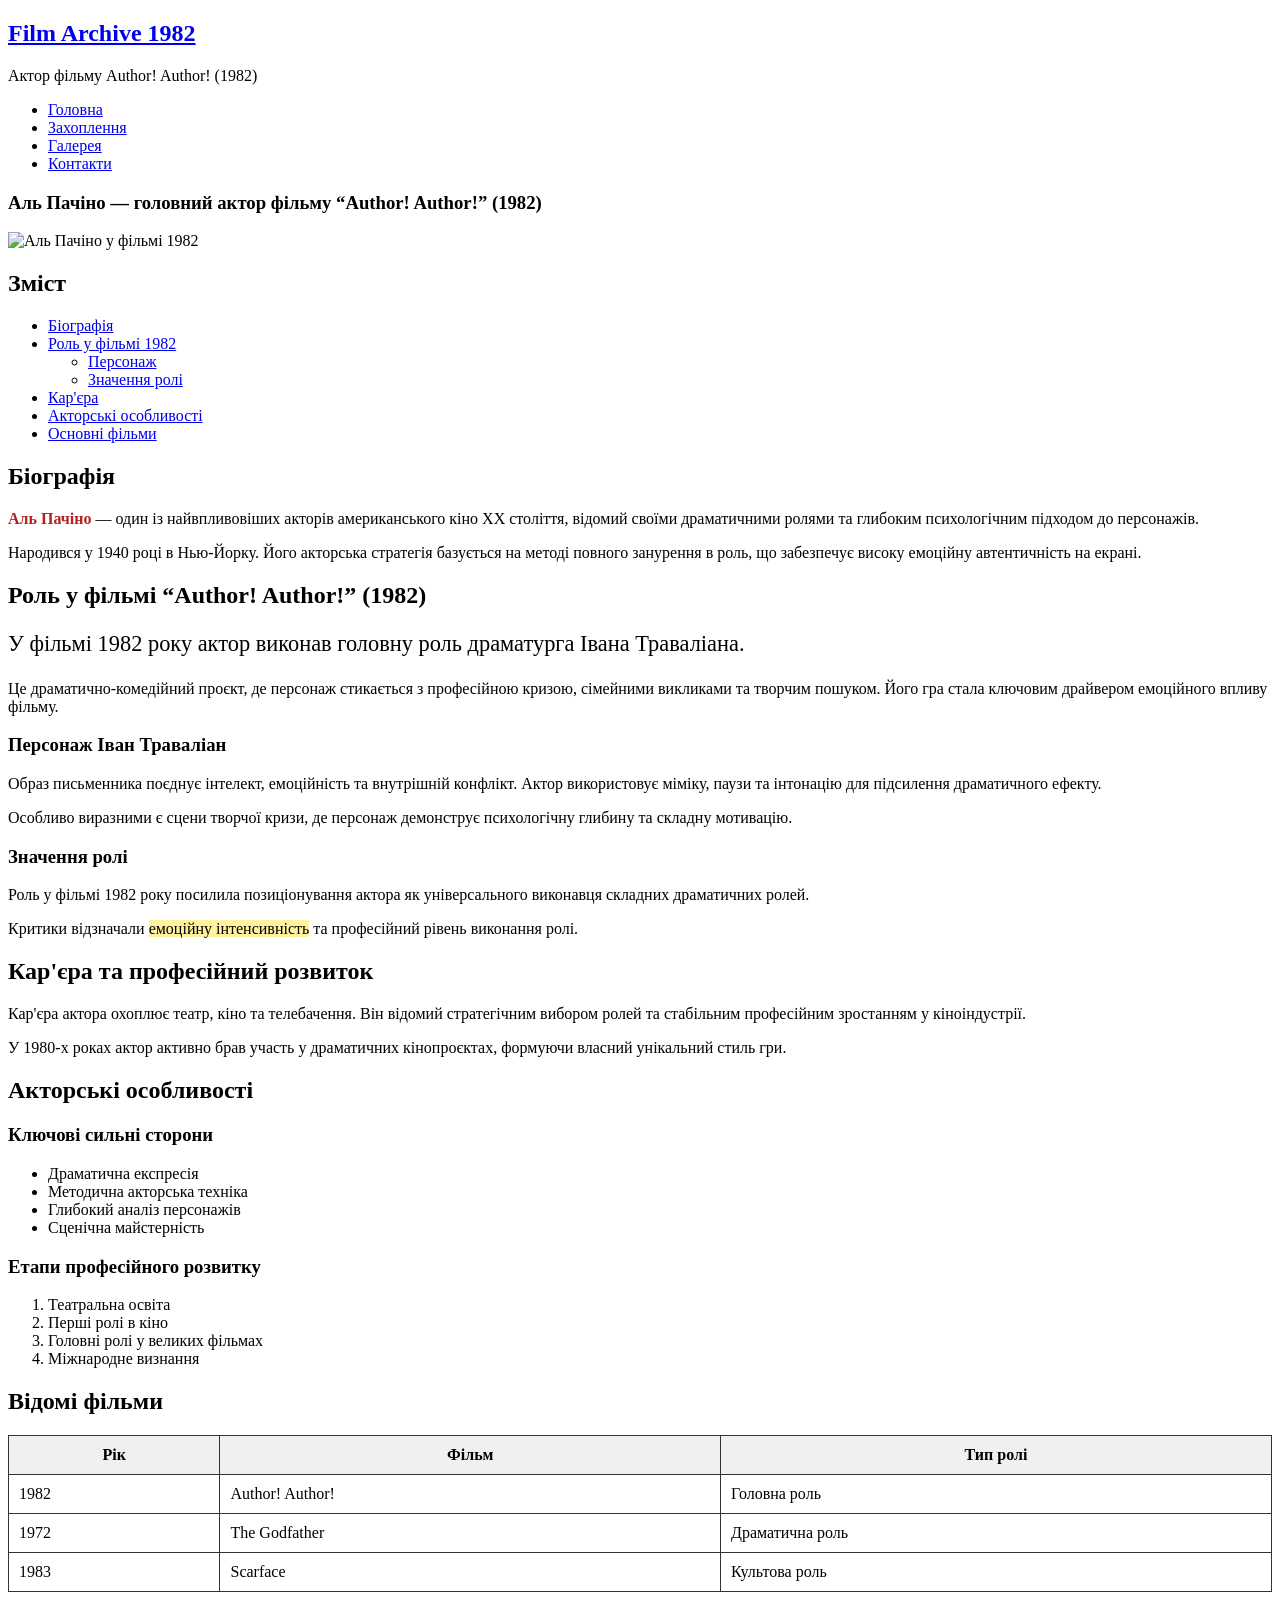
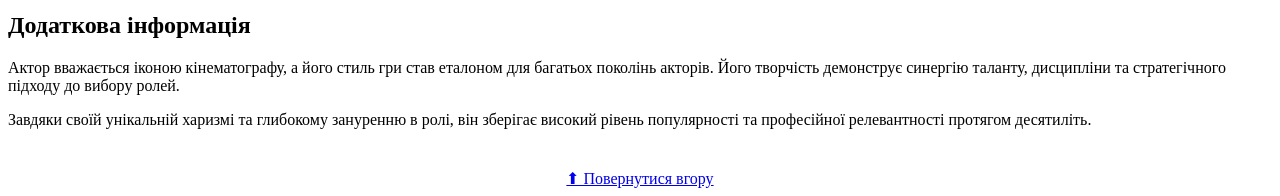
==== LR1-2 HTML CSS CONTENT/pages/author.html @ e3cafaf9 "Initial commit" ====
<!DOCTYPE HTML>
<html lang="uk">
<head>
    <title>Актор фільму Author! Author! (1982) — Аль Пачіно</title>
    <meta charset="utf-8" />
    <meta name="description" content="Сторінка актора фільму Author! Author! (1982) — біографія, кар'єра та роль у фільмі." />
    <meta name="viewport" content="width=device-width, initial-scale=1" />
    <link rel="stylesheet" href="/assets/css/main.css" />

    <style>
        .highlight { color: #b22222; font-weight: bold; }
        .mark { background-color: #fff3a0; }
        .big { font-size: 1.4em; }
        table { width: 100%; border-collapse: collapse; margin: 20px 0; }
        th, td { border: 1px solid #333; padding: 10px; }
        th { background-color: #f0f0f0; }
        #toplink { margin-top: 40px; text-align: center; }
    </style>
</head>

<body class="no-sidebar is-preload">
<div id="page-wrapper">

    <!-- Header -->
    <section id="header">
        <div class="container">
            <h1 id="logo"><a href="/index.html">Film Archive 1982</a></h1>
            <p>Актор фільму Author! Author! (1982)</p>

            <nav id="nav">
                <ul>
                    <li><a class="icon solid fa-home" href="/index.html"><span>Головна</span></a></li>
                    <!--<li><a class="icon solid fa-user" href="/pages/author1982.html"><span>Actor 1982</span></a></li>-->
                    <li><a class="icon solid fa-image" href="/pages/hobbies.html"><span>Захоплення</span></a></li>
                    <li><a class="icon solid fa-film" href="/pages/gallery.html"><span>Галерея</span></a></li>
                    <li><a class="icon solid fa-film" href="/pages/contacts.html"><span>Контакти</span></a></li>
                </ul>
            </nav>
        </div>
    </section>

    <!-- Main -->
    <section id="main">
        <div class="container">
            <article class="box post">

                <!-- H1 -->
                <h1 id="top">Аль Пачіно — головний актор фільму “Author! Author!” (1982)</h1>

                <!-- Фото -->
                <span class="image featured">
                    <img src="/images/author-face.jpg" alt="Аль Пачіно у фільмі 1982" style="height: auto; width:auto;;"/>
                </span>

                <!-- Зміст -->
                <h2>Зміст</h2>
                <ul>
                    <li><a href="#bio">Біографія</a></li>
                    <li><a href="#film">Роль у фільмі 1982</a>
                        <ul>
                            <li><a href="#character">Персонаж</a></li>
                            <li><a href="#importance">Значення ролі</a></li>
                        </ul>
                    </li>
                    <li><a href="#career">Кар'єра</a></li>
                    <li><a href="#skills">Акторські особливості</a></li>
                    <li><a href="#table">Основні фільми</a></li>
                </ul>

                <!-- Біографія -->
                <h2 id="bio">Біографія</h2>
                <p>
                    <span class="highlight">Аль Пачіно</span> — один із найвпливовіших акторів 
                    американського кіно ХХ століття, відомий своїми драматичними ролями 
                    та глибоким психологічним підходом до персонажів.
                </p>
                <p>
                    Народився у 1940 році в Нью-Йорку. Його акторська стратегія 
                    базується на методі повного занурення в роль, що забезпечує 
                    високу емоційну автентичність на екрані.
                </p>

                <!-- Фільм -->
                <h2 id="film">Роль у фільмі “Author! Author!” (1982)</h2>
                <p class="big">
                    У фільмі 1982 року актор виконав головну роль драматурга Івана Траваліана.
                </p>
                <p>
                    Це драматично-комедійний проєкт, де персонаж стикається з 
                    професійною кризою, сімейними викликами та творчим пошуком.
                    Його гра стала ключовим драйвером емоційного впливу фільму.
                </p>

                <h3 id="character">Персонаж Іван Траваліан</h3>
                <p>
                    Образ письменника поєднує інтелект, емоційність та внутрішній конфлікт.
                    Актор використовує міміку, паузи та інтонацію для 
                    підсилення драматичного ефекту.
                </p>
                <p>
                    Особливо виразними є сцени творчої кризи, де персонаж 
                    демонструє психологічну глибину та складну мотивацію.
                </p>

                <h3 id="importance">Значення ролі</h3>
                <p>
                    Роль у фільмі 1982 року посилила позиціонування актора 
                    як універсального виконавця складних драматичних ролей.
                </p>
                <p>
                    Критики відзначали <span class="mark">емоційну інтенсивність</span> 
                    та професійний рівень виконання ролі.
                </p>

                <!-- Кар'єра -->
                <h2 id="career">Кар'єра та професійний розвиток</h2>
                <p>
                    Кар'єра актора охоплює театр, кіно та телебачення. 
                    Він відомий стратегічним вибором ролей та стабільним 
                    професійним зростанням у кіноіндустрії.
                </p>
                <p>
                    У 1980-х роках актор активно брав участь у драматичних 
                    кінопроєктах, формуючи власний унікальний стиль гри.
                </p>

                <!-- Списки -->
                <h2 id="skills">Акторські особливості</h2>

                <h3>Ключові сильні сторони</h3>
                <ul>
                    <li>Драматична експресія</li>
                    <li>Методична акторська техніка</li>
                    <li>Глибокий аналіз персонажів</li>
                    <li>Сценічна майстерність</li>
                </ul>

                <h3>Етапи професійного розвитку</h3>
                <ol>
                    <li>Театральна освіта</li>
                    <li>Перші ролі в кіно</li>
                    <li>Головні ролі у великих фільмах</li>
                    <li>Міжнародне визнання</li>
                </ol>

                <!-- Таблиця -->
                <h2 id="table">Відомі фільми</h2>
                <table>
                    <tr>
                        <th>Рік</th>
                        <th>Фільм</th>
                        <th>Тип ролі</th>
                    </tr>
                    <tr>
                        <td>1982</td>
                        <td>Author! Author!</td>
                        <td>Головна роль</td>
                    </tr>
                    <tr>
                        <td>1972</td>
                        <td>The Godfather</td>
                        <td>Драматична роль</td>
                    </tr>
                    <tr>
                        <td>1983</td>
                        <td>Scarface</td>
                        <td>Культова роль</td>
                    </tr>
                </table>

                <!-- Довгий текст для прокрутки -->
                <h2>Додаткова інформація</h2>
                <p>
                    Актор вважається іконою кінематографу, а його стиль гри 
                    став еталоном для багатьох поколінь акторів. Його творчість 
                    демонструє синергію таланту, дисципліни та стратегічного 
                    підходу до вибору ролей.
                </p>
                <p>
                    Завдяки своїй унікальній харизмі та глибокому зануренню 
                    в ролі, він зберігає високий рівень популярності та 
                    професійної релевантності протягом десятиліть.
                </p>

                <!-- Кнопка вгору -->
                <div id="toplink">
                    <a href="#top">⬆ Повернутися вгору</a>
                </div>

            </article>
        </div>
    </section>

</div>
</body>
</html>
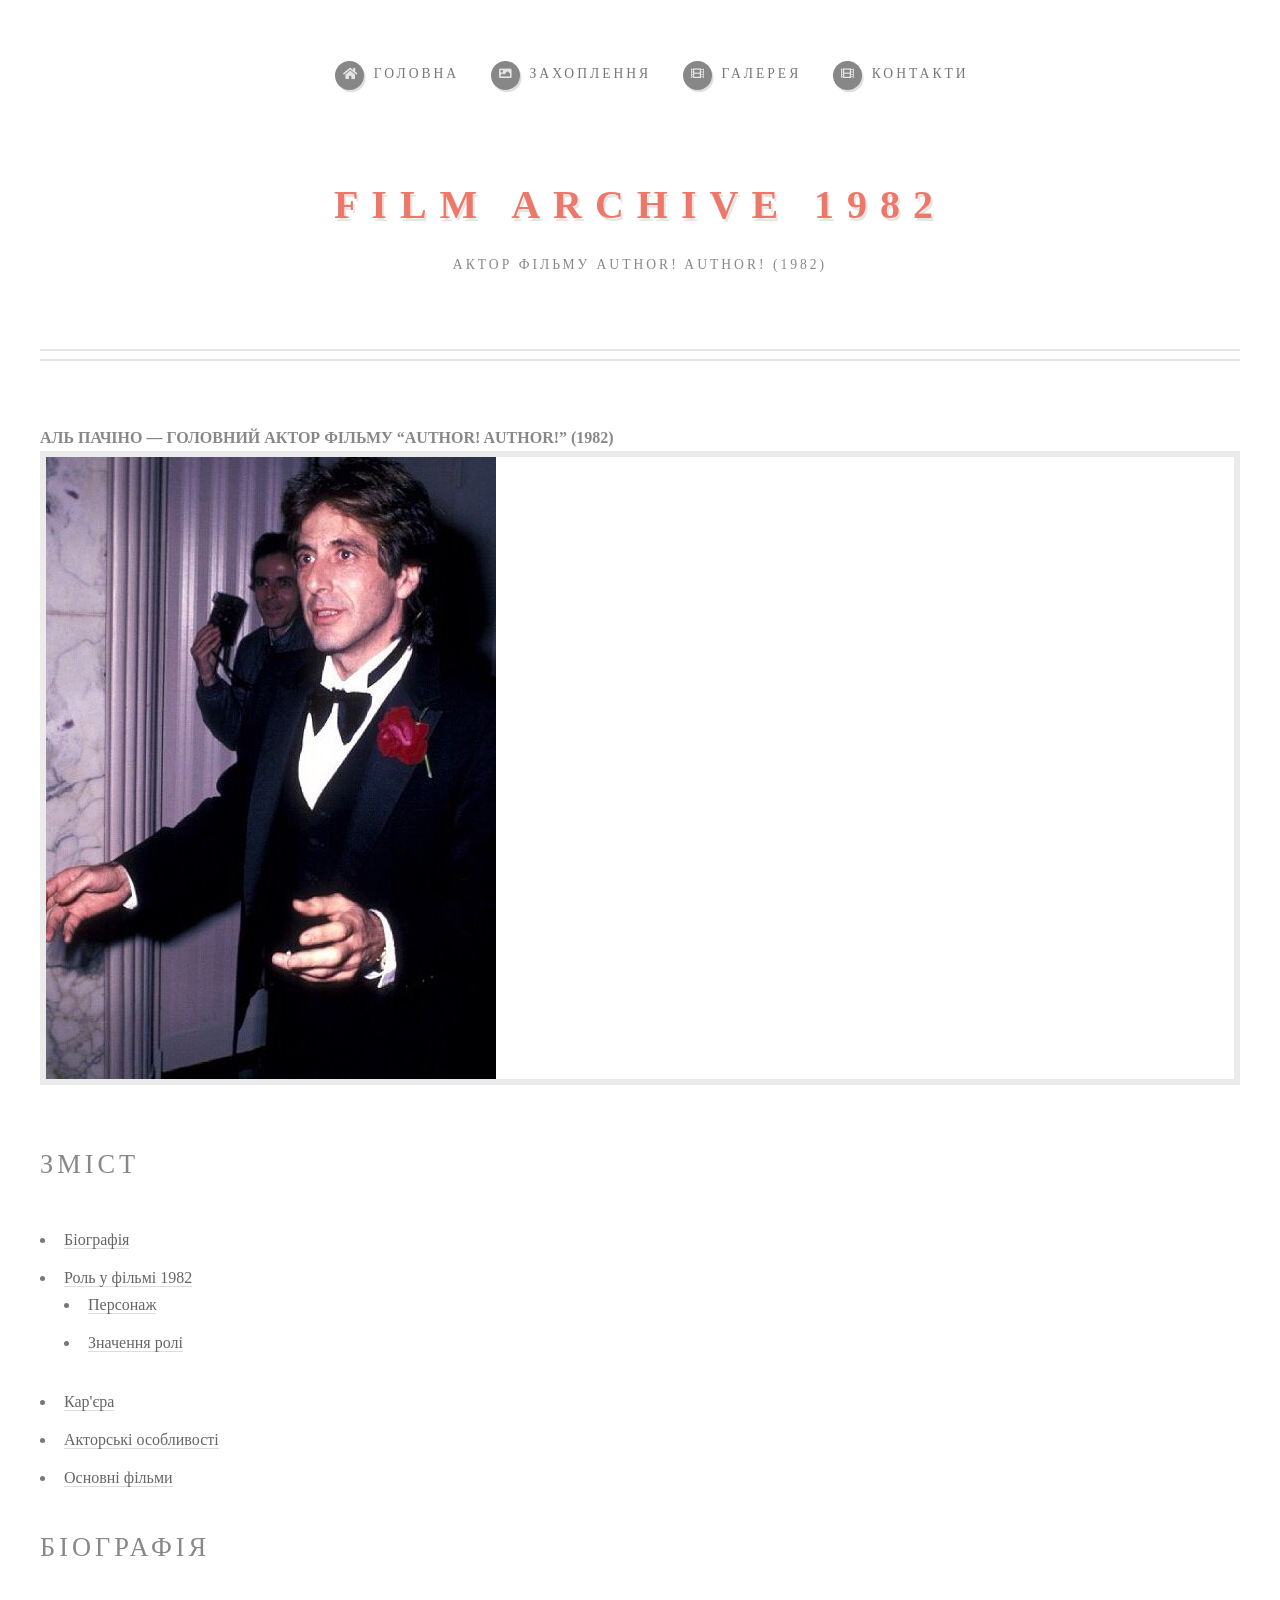
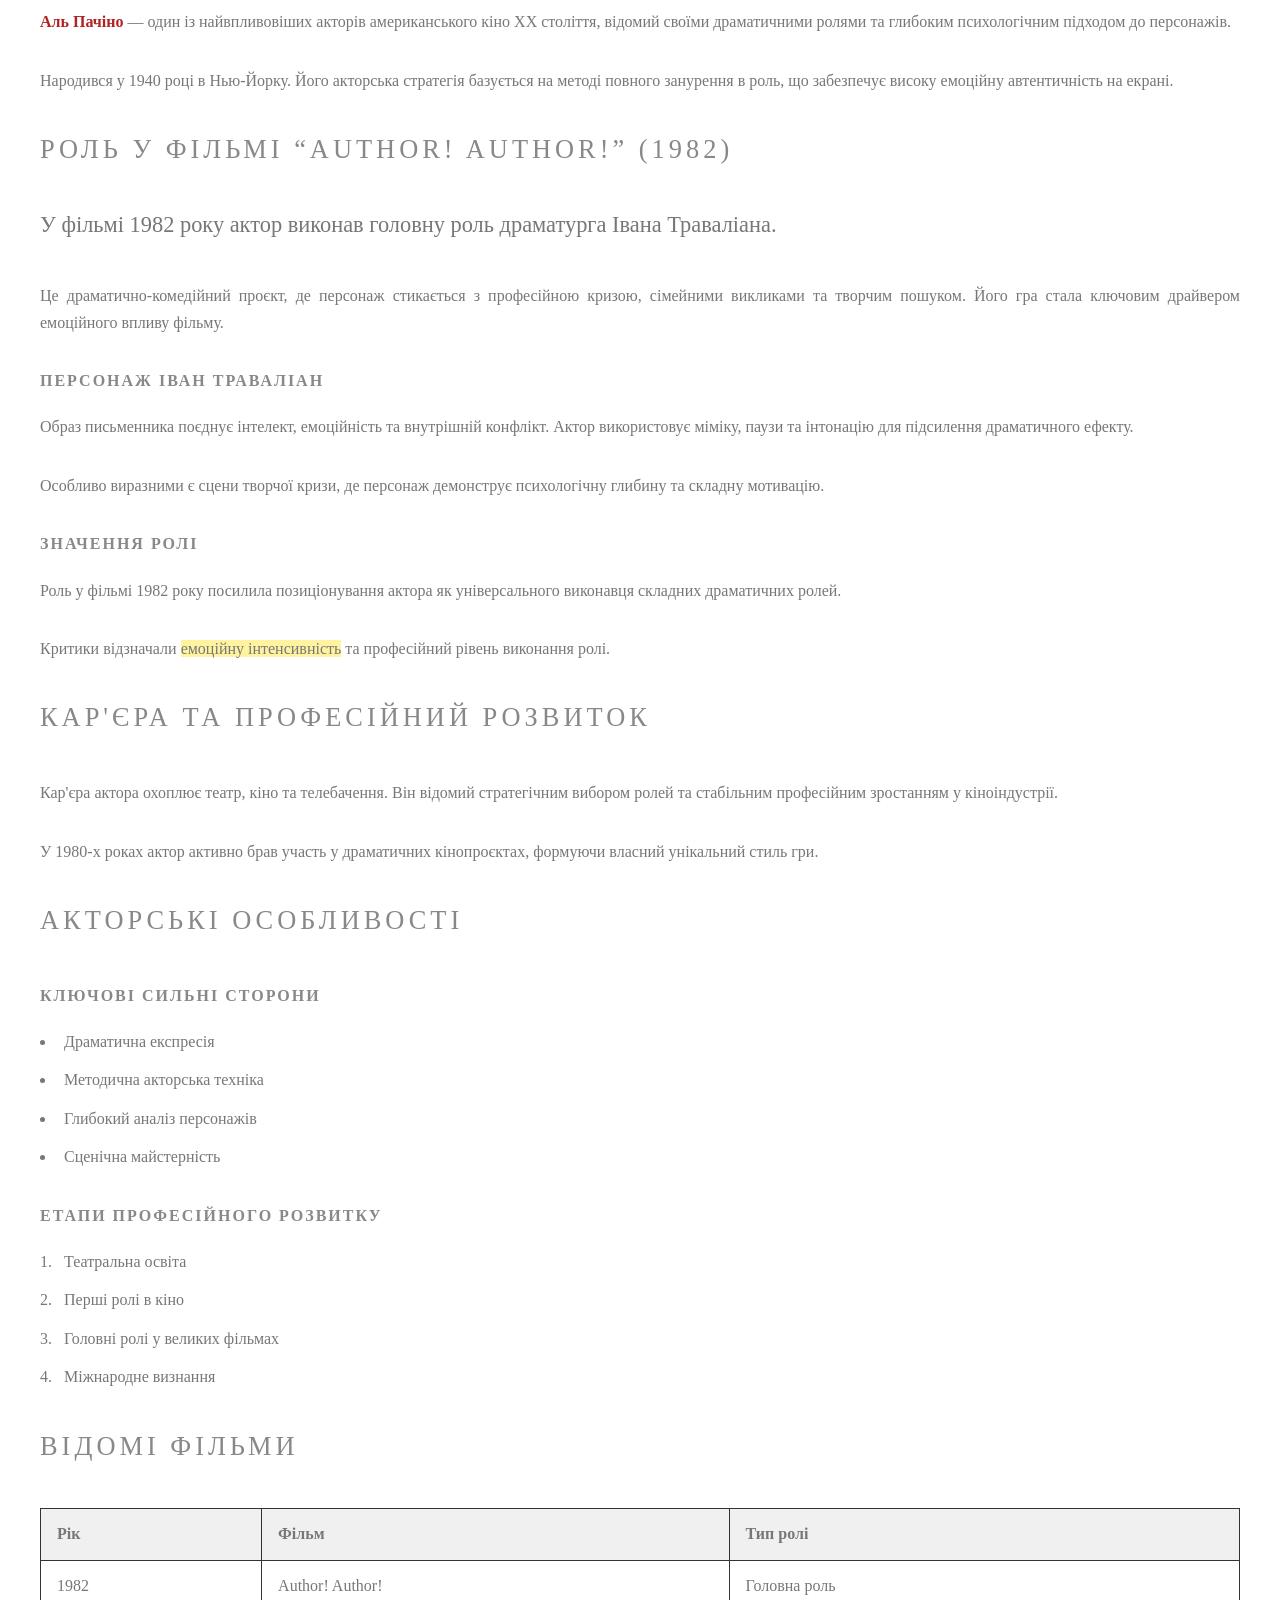
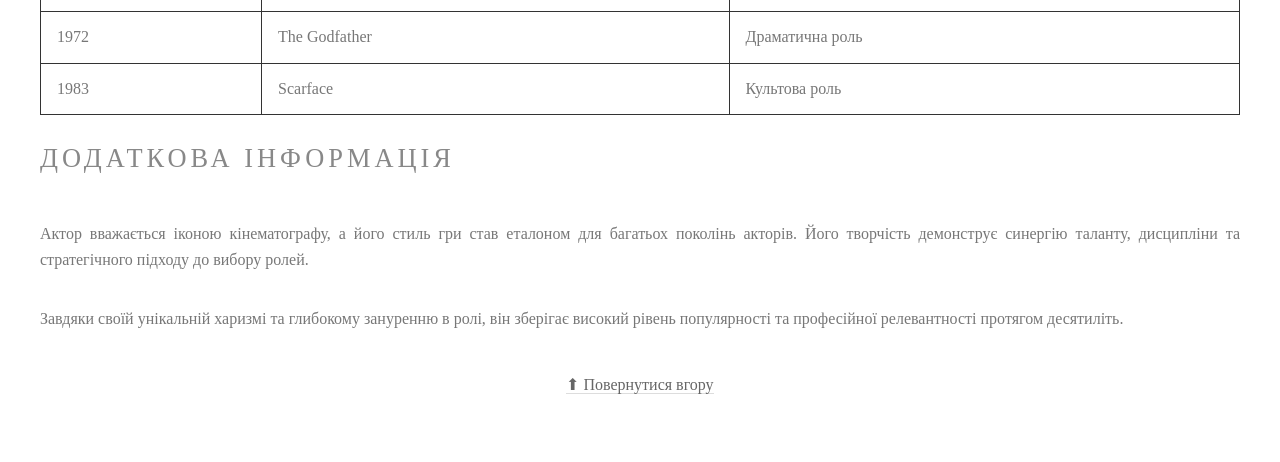
==== commit 15218d97: "Correct commit" ====
--- a/LR1-2 HTML CSS CONTENT/pages/author.html
+++ b/LR1-2 HTML CSS CONTENT/pages/author.html
@@ -5,7 +5,7 @@
     <meta charset="utf-8" />
     <meta name="description" content="Сторінка актора фільму Author! Author! (1982) — біографія, кар'єра та роль у фільмі." />
     <meta name="viewport" content="width=device-width, initial-scale=1" />
-    <link rel="stylesheet" href="/assets/css/main.css" />
+    <link rel="stylesheet" href="../assets/css/main.css" />
 
     <style>
         .highlight { color: #b22222; font-weight: bold; }
@@ -24,16 +24,16 @@
     <!-- Header -->
     <section id="header">
         <div class="container">
-            <h1 id="logo"><a href="/index.html">Film Archive 1982</a></h1>
+            <h1 id="logo"><a href="../index.html">Film Archive 1982</a></h1>
             <p>Актор фільму Author! Author! (1982)</p>
 
             <nav id="nav">
                 <ul>
-                    <li><a class="icon solid fa-home" href="/index.html"><span>Головна</span></a></li>
+                    <li><a class="icon solid fa-home" href="../index.html"><span>Головна</span></a></li>
                     <!--<li><a class="icon solid fa-user" href="/pages/author1982.html"><span>Actor 1982</span></a></li>-->
-                    <li><a class="icon solid fa-image" href="/pages/hobbies.html"><span>Захоплення</span></a></li>
-                    <li><a class="icon solid fa-film" href="/pages/gallery.html"><span>Галерея</span></a></li>
-                    <li><a class="icon solid fa-film" href="/pages/contacts.html"><span>Контакти</span></a></li>
+                    <li><a class="icon solid fa-image" href="hobbies.html"><span>Захоплення</span></a></li>
+                    <li><a class="icon solid fa-film" href="gallery.html"><span>Галерея</span></a></li>
+                    <li><a class="icon solid fa-film" href="contacts.html"><span>Контакти</span></a></li>
                 </ul>
             </nav>
         </div>
@@ -49,7 +49,7 @@
 
                 <!-- Фото -->
                 <span class="image featured">
-                    <img src="/images/author-face.jpg" alt="Аль Пачіно у фільмі 1982" style="height: auto; width:auto;;"/>
+                    <img src="../images/author-face.jpg" alt="Аль Пачіно у фільмі 1982" style="height: auto; width:auto;;"/>
                 </span>
 
                 <!-- Зміст -->
--- a/LR1-2 HTML CSS CONTENT/assets/css/main.css
+++ b/LR1-2 HTML CSS CONTENT/assets/css/main.css
@@ -0,0 +1,2705 @@
+@import url("fontawesome-all.min.css");
+@import url("https://fonts.googleapis.com/css?family=Source+Sans+Pro:300,400,600|Arvo:700");
+
+/*
+	Strongly Typed by HTML5 UP
+	html5up.net | @ajlkn
+	Free for personal and commercial use under the CCA 3.0 license (html5up.net/license)
+*/
+
+html, body, div, span, applet, object,
+iframe, h1, h2, h3, h4, h5, h6, p, blockquote,
+pre, a, abbr, acronym, address, big, cite,
+code, del, dfn, em, img, ins, kbd, q, s, samp,
+small, strike, strong, sub, sup, tt, var, b,
+u, i, center, dl, dt, dd, ol, ul, li, fieldset,
+form, label, legend, table, caption, tbody,
+tfoot, thead, tr, th, td, article, aside,
+canvas, details, embed, figure, figcaption,
+footer, header, hgroup, menu, nav, output, ruby,
+section, summary, time, mark, audio, video {
+	margin: 0;
+	padding: 0;
+	border: 0;
+	font-size: 100%;
+	font: inherit;
+	vertical-align: baseline;}
+
+article, aside, details, figcaption, figure,
+footer, header, hgroup, menu, nav, section {
+	display: block;}
+
+body {
+	line-height: 1;
+}
+
+ol, ul {
+	list-style: none;
+}
+
+blockquote, q {
+	quotes: none;
+}
+
+	blockquote:before, blockquote:after, q:before, q:after {
+		content: '';
+		content: none;
+	}
+
+table {
+	border-collapse: collapse;
+	border-spacing: 0;
+}
+
+body {
+	-webkit-text-size-adjust: none;
+}
+
+mark {
+	background-color: transparent;
+	color: inherit;
+}
+
+input::-moz-focus-inner {
+	border: 0;
+	padding: 0;
+}
+
+input, select, textarea {
+	-moz-appearance: none;
+	-webkit-appearance: none;
+	-ms-appearance: none;
+	appearance: none;
+}
+
+/* Basic */
+
+	html {
+		box-sizing: border-box;
+	}
+
+	*, *:before, *:after {
+		box-sizing: inherit;
+	}
+
+	body {
+		background: #f0f0f0;
+	}
+
+		body.is-preload *, body.is-preload *:before, body.is-preload *:after {
+			-moz-animation: none !important;
+			-webkit-animation: none !important;
+			-ms-animation: none !important;
+			animation: none !important;
+			-moz-transition: none !important;
+			-webkit-transition: none !important;
+			-ms-transition: none !important;
+			transition: none !important;
+		}
+
+	body, input, textarea, select {
+		font-family: 'Source Sans Pro';
+		font-weight: 300;
+		color: #777;
+		line-height: 1.65em;
+		font-size: 15pt;
+	}
+
+	h1, h2, h3, h4, h5, h6 {
+		font-weight: 600;
+		text-transform: uppercase;
+		color: #888;
+	}
+
+	h1 a, h2 a, h3 a, h4 a, h5 a, h6 a {
+		color: inherit;
+		text-decoration: none;
+		border: 0;
+	}
+
+	h2 {
+		font-size: 1.65em;
+		font-weight: 400;
+		letter-spacing: 4px;
+		margin: 0 0 1.5em 0;
+		line-height: 1.75em;
+	}
+
+	h3 {
+		font-size: 1em;
+		letter-spacing: 2px;
+		margin: 0 0 1.25em 0;
+	}
+
+	a {
+		-moz-transition: color 0.25s ease-in-out, border-bottom-color 0.25s ease-in-out;
+		-webkit-transition: color 0.25s ease-in-out, border-bottom-color 0.25s ease-in-out;
+		-ms-transition: color 0.25s ease-in-out, border-bottom-color 0.25s ease-in-out;
+		transition: color 0.25s ease-in-out, border-bottom-color 0.25s ease-in-out;
+		color: #666;
+		text-decoration: none;
+		border-bottom: solid 1px #ddd;
+	}
+
+		a strong {
+			-moz-transition: color 0.25s ease-in-out, border-bottom-color 0.25s ease-in-out;
+			-webkit-transition: color 0.25s ease-in-out, border-bottom-color 0.25s ease-in-out;
+			-ms-transition: color 0.25s ease-in-out, border-bottom-color 0.25s ease-in-out;
+			transition: color 0.25s ease-in-out, border-bottom-color 0.25s ease-in-out;
+		}
+
+		a:hover {
+			color: #ed786a;
+			border-bottom-color: rgba(255, 255, 255, 0);
+		}
+
+			a:hover strong {
+				color: #ed786a;
+			}
+
+	strong, b {
+		font-weight: 600;
+		color: #666;
+	}
+
+	em, i {
+		font-style: italic;
+	}
+
+	sub {
+		position: relative;
+		top: 0.5em;
+		font-size: 0.8em;
+	}
+
+	sup {
+		position: relative;
+		top: -0.5em;
+		font-size: 0.8em;
+	}
+
+	hr {
+		border: 0;
+		border-top: solid 1px #ddd;
+	}
+
+	blockquote {
+		border-left: solid 0.5em #ddd;
+		padding: 1em 0 1em 2em;
+		font-style: italic;
+	}
+
+	p {
+		text-align: justify;
+		margin-bottom: 2em;
+	}
+
+	ul, ol, dl, table, blockquote {
+		margin-bottom: 2em;
+	}
+
+	br.clear {
+		clear: both;
+	}
+
+/* Container */
+
+	.container {
+		margin: 0 auto;
+		max-width: 100%;
+		width: 70em;
+	}
+
+		@media screen and (max-width: 1680px) {
+
+			.container {
+				width: 68em;
+			}
+
+		}
+
+		@media screen and (max-width: 1280px) {
+
+			.container {
+				width: calc(100% - 80px);
+			}
+
+		}
+
+		@media screen and (max-width: 980px) {
+
+			.container {
+				width: calc(100% - 100px);
+			}
+
+		}
+
+		@media screen and (max-width: 736px) {
+
+			.container {
+				width: calc(100% - 40px);
+			}
+
+		}
+
+/* Row */
+
+	.row {
+		display: flex;
+		flex-wrap: wrap;
+		box-sizing: border-box;
+		align-items: stretch;
+	}
+
+		.row > * {
+			box-sizing: border-box;
+		}
+
+		.row.gtr-uniform > * > :last-child {
+			margin-bottom: 0;
+		}
+
+		.row.aln-left {
+			justify-content: flex-start;
+		}
+
+		.row.aln-center {
+			justify-content: center;
+		}
+
+		.row.aln-right {
+			justify-content: flex-end;
+		}
+
+		.row.aln-top {
+			align-items: flex-start;
+		}
+
+		.row.aln-middle {
+			align-items: center;
+		}
+
+		.row.aln-bottom {
+			align-items: flex-end;
+		}
+
+		.row > .imp {
+			order: -1;
+		}
+
+		.row > .col-1 {
+			width: 8.33333%;
+		}
+
+		.row > .off-1 {
+			margin-left: 8.33333%;
+		}
+
+		.row > .col-2 {
+			width: 16.66667%;
+		}
+
+		.row > .off-2 {
+			margin-left: 16.66667%;
+		}
+
+		.row > .col-3 {
+			width: 25%;
+		}
+
+		.row > .off-3 {
+			margin-left: 25%;
+		}
+
+		.row > .col-4 {
+			width: 33.33333%;
+		}
+
+		.row > .off-4 {
+			margin-left: 33.33333%;
+		}
+
+		.row > .col-5 {
+			width: 41.66667%;
+		}
+
+		.row > .off-5 {
+			margin-left: 41.66667%;
+		}
+
+		.row > .col-6 {
+			width: 50%;
+		}
+
+		.row > .off-6 {
+			margin-left: 50%;
+		}
+
+		.row > .col-7 {
+			width: 58.33333%;
+		}
+
+		.row > .off-7 {
+			margin-left: 58.33333%;
+		}
+
+		.row > .col-8 {
+			width: 66.66667%;
+		}
+
+		.row > .off-8 {
+			margin-left: 66.66667%;
+		}
+
+		.row > .col-9 {
+			width: 75%;
+		}
+
+		.row > .off-9 {
+			margin-left: 75%;
+		}
+
+		.row > .col-10 {
+			width: 83.33333%;
+		}
+
+		.row > .off-10 {
+			margin-left: 83.33333%;
+		}
+
+		.row > .col-11 {
+			width: 91.66667%;
+		}
+
+		.row > .off-11 {
+			margin-left: 91.66667%;
+		}
+
+		.row > .col-12 {
+			width: 100%;
+		}
+
+		.row > .off-12 {
+			margin-left: 100%;
+		}
+
+		.row.gtr-0 {
+			margin-top: 0px;
+			margin-left: 0px;
+		}
+
+			.row.gtr-0 > * {
+				padding: 0px 0 0 0px;
+			}
+
+			.row.gtr-0.gtr-uniform {
+				margin-top: 0px;
+			}
+
+				.row.gtr-0.gtr-uniform > * {
+					padding-top: 0px;
+				}
+
+		.row.gtr-25 {
+			margin-top: -12.5px;
+			margin-left: -12.5px;
+		}
+
+			.row.gtr-25 > * {
+				padding: 12.5px 0 0 12.5px;
+			}
+
+			.row.gtr-25.gtr-uniform {
+				margin-top: -12.5px;
+			}
+
+				.row.gtr-25.gtr-uniform > * {
+					padding-top: 12.5px;
+				}
+
+		.row.gtr-50 {
+			margin-top: -25px;
+			margin-left: -25px;
+		}
+
+			.row.gtr-50 > * {
+				padding: 25px 0 0 25px;
+			}
+
+			.row.gtr-50.gtr-uniform {
+				margin-top: -25px;
+			}
+
+				.row.gtr-50.gtr-uniform > * {
+					padding-top: 25px;
+				}
+
+		.row {
+			margin-top: -50px;
+			margin-left: -50px;
+		}
+
+			.row > * {
+				padding: 50px 0 0 50px;
+			}
+
+			.row.gtr-uniform {
+				margin-top: -50px;
+			}
+
+				.row.gtr-uniform > * {
+					padding-top: 50px;
+				}
+
+		.row.gtr-150 {
+			margin-top: -75px;
+			margin-left: -75px;
+		}
+
+			.row.gtr-150 > * {
+				padding: 75px 0 0 75px;
+			}
+
+			.row.gtr-150.gtr-uniform {
+				margin-top: -75px;
+			}
+
+				.row.gtr-150.gtr-uniform > * {
+					padding-top: 75px;
+				}
+
+		.row.gtr-200 {
+			margin-top: -100px;
+			margin-left: -100px;
+		}
+
+			.row.gtr-200 > * {
+				padding: 100px 0 0 100px;
+			}
+
+			.row.gtr-200.gtr-uniform {
+				margin-top: -100px;
+			}
+
+				.row.gtr-200.gtr-uniform > * {
+					padding-top: 100px;
+				}
+
+		@media screen and (max-width: 1680px) {
+
+			.row {
+				display: flex;
+				flex-wrap: wrap;
+				box-sizing: border-box;
+				align-items: stretch;
+			}
+
+				.row > * {
+					box-sizing: border-box;
+				}
+
+				.row.gtr-uniform > * > :last-child {
+					margin-bottom: 0;
+				}
+
+				.row.aln-left {
+					justify-content: flex-start;
+				}
+
+				.row.aln-center {
+					justify-content: center;
+				}
+
+				.row.aln-right {
+					justify-content: flex-end;
+				}
+
+				.row.aln-top {
+					align-items: flex-start;
+				}
+
+				.row.aln-middle {
+					align-items: center;
+				}
+
+				.row.aln-bottom {
+					align-items: flex-end;
+				}
+
+				.row > .imp-xlarge {
+					order: -1;
+				}
+
+				.row > .col-1-xlarge {
+					width: 8.33333%;
+				}
+
+				.row > .off-1-xlarge {
+					margin-left: 8.33333%;
+				}
+
+				.row > .col-2-xlarge {
+					width: 16.66667%;
+				}
+
+				.row > .off-2-xlarge {
+					margin-left: 16.66667%;
+				}
+
+				.row > .col-3-xlarge {
+					width: 25%;
+				}
+
+				.row > .off-3-xlarge {
+					margin-left: 25%;
+				}
+
+				.row > .col-4-xlarge {
+					width: 33.33333%;
+				}
+
+				.row > .off-4-xlarge {
+					margin-left: 33.33333%;
+				}
+
+				.row > .col-5-xlarge {
+					width: 41.66667%;
+				}
+
+				.row > .off-5-xlarge {
+					margin-left: 41.66667%;
+				}
+
+				.row > .col-6-xlarge {
+					width: 50%;
+				}
+
+				.row > .off-6-xlarge {
+					margin-left: 50%;
+				}
+
+				.row > .col-7-xlarge {
+					width: 58.33333%;
+				}
+
+				.row > .off-7-xlarge {
+					margin-left: 58.33333%;
+				}
+
+				.row > .col-8-xlarge {
+					width: 66.66667%;
+				}
+
+				.row > .off-8-xlarge {
+					margin-left: 66.66667%;
+				}
+
+				.row > .col-9-xlarge {
+					width: 75%;
+				}
+
+				.row > .off-9-xlarge {
+					margin-left: 75%;
+				}
+
+				.row > .col-10-xlarge {
+					width: 83.33333%;
+				}
+
+				.row > .off-10-xlarge {
+					margin-left: 83.33333%;
+				}
+
+				.row > .col-11-xlarge {
+					width: 91.66667%;
+				}
+
+				.row > .off-11-xlarge {
+					margin-left: 91.66667%;
+				}
+
+				.row > .col-12-xlarge {
+					width: 100%;
+				}
+
+				.row > .off-12-xlarge {
+					margin-left: 100%;
+				}
+
+				.row.gtr-0 {
+					margin-top: 0px;
+					margin-left: 0px;
+				}
+
+					.row.gtr-0 > * {
+						padding: 0px 0 0 0px;
+					}
+
+					.row.gtr-0.gtr-uniform {
+						margin-top: 0px;
+					}
+
+						.row.gtr-0.gtr-uniform > * {
+							padding-top: 0px;
+						}
+
+				.row.gtr-25 {
+					margin-top: -12.5px;
+					margin-left: -12.5px;
+				}
+
+					.row.gtr-25 > * {
+						padding: 12.5px 0 0 12.5px;
+					}
+
+					.row.gtr-25.gtr-uniform {
+						margin-top: -12.5px;
+					}
+
+						.row.gtr-25.gtr-uniform > * {
+							padding-top: 12.5px;
+						}
+
+				.row.gtr-50 {
+					margin-top: -25px;
+					margin-left: -25px;
+				}
+
+					.row.gtr-50 > * {
+						padding: 25px 0 0 25px;
+					}
+
+					.row.gtr-50.gtr-uniform {
+						margin-top: -25px;
+					}
+
+						.row.gtr-50.gtr-uniform > * {
+							padding-top: 25px;
+						}
+
+				.row {
+					margin-top: -50px;
+					margin-left: -50px;
+				}
+
+					.row > * {
+						padding: 50px 0 0 50px;
+					}
+
+					.row.gtr-uniform {
+						margin-top: -50px;
+					}
+
+						.row.gtr-uniform > * {
+							padding-top: 50px;
+						}
+
+				.row.gtr-150 {
+					margin-top: -75px;
+					margin-left: -75px;
+				}
+
+					.row.gtr-150 > * {
+						padding: 75px 0 0 75px;
+					}
+
+					.row.gtr-150.gtr-uniform {
+						margin-top: -75px;
+					}
+
+						.row.gtr-150.gtr-uniform > * {
+							padding-top: 75px;
+						}
+
+				.row.gtr-200 {
+					margin-top: -100px;
+					margin-left: -100px;
+				}
+
+					.row.gtr-200 > * {
+						padding: 100px 0 0 100px;
+					}
+
+					.row.gtr-200.gtr-uniform {
+						margin-top: -100px;
+					}
+
+						.row.gtr-200.gtr-uniform > * {
+							padding-top: 100px;
+						}
+
+		}
+
+		@media screen and (max-width: 1280px) {
+
+			.row {
+				display: flex;
+				flex-wrap: wrap;
+				box-sizing: border-box;
+				align-items: stretch;
+			}
+
+				.row > * {
+					box-sizing: border-box;
+				}
+
+				.row.gtr-uniform > * > :last-child {
+					margin-bottom: 0;
+				}
+
+				.row.aln-left {
+					justify-content: flex-start;
+				}
+
+				.row.aln-center {
+					justify-content: center;
+				}
+
+				.row.aln-right {
+					justify-content: flex-end;
+				}
+
+				.row.aln-top {
+					align-items: flex-start;
+				}
+
+				.row.aln-middle {
+					align-items: center;
+				}
+
+				.row.aln-bottom {
+					align-items: flex-end;
+				}
+
+				.row > .imp-large {
+					order: -1;
+				}
+
+				.row > .col-1-large {
+					width: 8.33333%;
+				}
+
+				.row > .off-1-large {
+					margin-left: 8.33333%;
+				}
+
+				.row > .col-2-large {
+					width: 16.66667%;
+				}
+
+				.row > .off-2-large {
+					margin-left: 16.66667%;
+				}
+
+				.row > .col-3-large {
+					width: 25%;
+				}
+
+				.row > .off-3-large {
+					margin-left: 25%;
+				}
+
+				.row > .col-4-large {
+					width: 33.33333%;
+				}
+
+				.row > .off-4-large {
+					margin-left: 33.33333%;
+				}
+
+				.row > .col-5-large {
+					width: 41.66667%;
+				}
+
+				.row > .off-5-large {
+					margin-left: 41.66667%;
+				}
+
+				.row > .col-6-large {
+					width: 50%;
+				}
+
+				.row > .off-6-large {
+					margin-left: 50%;
+				}
+
+				.row > .col-7-large {
+					width: 58.33333%;
+				}
+
+				.row > .off-7-large {
+					margin-left: 58.33333%;
+				}
+
+				.row > .col-8-large {
+					width: 66.66667%;
+				}
+
+				.row > .off-8-large {
+					margin-left: 66.66667%;
+				}
+
+				.row > .col-9-large {
+					width: 75%;
+				}
+
+				.row > .off-9-large {
+					margin-left: 75%;
+				}
+
+				.row > .col-10-large {
+					width: 83.33333%;
+				}
+
+				.row > .off-10-large {
+					margin-left: 83.33333%;
+				}
+
+				.row > .col-11-large {
+					width: 91.66667%;
+				}
+
+				.row > .off-11-large {
+					margin-left: 91.66667%;
+				}
+
+				.row > .col-12-large {
+					width: 100%;
+				}
+
+				.row > .off-12-large {
+					margin-left: 100%;
+				}
+
+				.row.gtr-0 {
+					margin-top: 0px;
+					margin-left: 0px;
+				}
+
+					.row.gtr-0 > * {
+						padding: 0px 0 0 0px;
+					}
+
+					.row.gtr-0.gtr-uniform {
+						margin-top: 0px;
+					}
+
+						.row.gtr-0.gtr-uniform > * {
+							padding-top: 0px;
+						}
+
+				.row.gtr-25 {
+					margin-top: -10px;
+					margin-left: -10px;
+				}
+
+					.row.gtr-25 > * {
+						padding: 10px 0 0 10px;
+					}
+
+					.row.gtr-25.gtr-uniform {
+						margin-top: -10px;
+					}
+
+						.row.gtr-25.gtr-uniform > * {
+							padding-top: 10px;
+						}
+
+				.row.gtr-50 {
+					margin-top: -20px;
+					margin-left: -20px;
+				}
+
+					.row.gtr-50 > * {
+						padding: 20px 0 0 20px;
+					}
+
+					.row.gtr-50.gtr-uniform {
+						margin-top: -20px;
+					}
+
+						.row.gtr-50.gtr-uniform > * {
+							padding-top: 20px;
+						}
+
+				.row {
+					margin-top: -40px;
+					margin-left: -40px;
+				}
+
+					.row > * {
+						padding: 40px 0 0 40px;
+					}
+
+					.row.gtr-uniform {
+						margin-top: -40px;
+					}
+
+						.row.gtr-uniform > * {
+							padding-top: 40px;
+						}
+
+				.row.gtr-150 {
+					margin-top: -60px;
+					margin-left: -60px;
+				}
+
+					.row.gtr-150 > * {
+						padding: 60px 0 0 60px;
+					}
+
+					.row.gtr-150.gtr-uniform {
+						margin-top: -60px;
+					}
+
+						.row.gtr-150.gtr-uniform > * {
+							padding-top: 60px;
+						}
+
+				.row.gtr-200 {
+					margin-top: -80px;
+					margin-left: -80px;
+				}
+
+					.row.gtr-200 > * {
+						padding: 80px 0 0 80px;
+					}
+
+					.row.gtr-200.gtr-uniform {
+						margin-top: -80px;
+					}
+
+						.row.gtr-200.gtr-uniform > * {
+							padding-top: 80px;
+						}
+
+		}
+
+		@media screen and (max-width: 980px) {
+
+			.row {
+				display: flex;
+				flex-wrap: wrap;
+				box-sizing: border-box;
+				align-items: stretch;
+			}
+
+				.row > * {
+					box-sizing: border-box;
+				}
+
+				.row.gtr-uniform > * > :last-child {
+					margin-bottom: 0;
+				}
+
+				.row.aln-left {
+					justify-content: flex-start;
+				}
+
+				.row.aln-center {
+					justify-content: center;
+				}
+
+				.row.aln-right {
+					justify-content: flex-end;
+				}
+
+				.row.aln-top {
+					align-items: flex-start;
+				}
+
+				.row.aln-middle {
+					align-items: center;
+				}
+
+				.row.aln-bottom {
+					align-items: flex-end;
+				}
+
+				.row > .imp-medium {
+					order: -1;
+				}
+
+				.row > .col-1-medium {
+					width: 8.33333%;
+				}
+
+				.row > .off-1-medium {
+					margin-left: 8.33333%;
+				}
+
+				.row > .col-2-medium {
+					width: 16.66667%;
+				}
+
+				.row > .off-2-medium {
+					margin-left: 16.66667%;
+				}
+
+				.row > .col-3-medium {
+					width: 25%;
+				}
+
+				.row > .off-3-medium {
+					margin-left: 25%;
+				}
+
+				.row > .col-4-medium {
+					width: 33.33333%;
+				}
+
+				.row > .off-4-medium {
+					margin-left: 33.33333%;
+				}
+
+				.row > .col-5-medium {
+					width: 41.66667%;
+				}
+
+				.row > .off-5-medium {
+					margin-left: 41.66667%;
+				}
+
+				.row > .col-6-medium {
+					width: 50%;
+				}
+
+				.row > .off-6-medium {
+					margin-left: 50%;
+				}
+
+				.row > .col-7-medium {
+					width: 58.33333%;
+				}
+
+				.row > .off-7-medium {
+					margin-left: 58.33333%;
+				}
+
+				.row > .col-8-medium {
+					width: 66.66667%;
+				}
+
+				.row > .off-8-medium {
+					margin-left: 66.66667%;
+				}
+
+				.row > .col-9-medium {
+					width: 75%;
+				}
+
+				.row > .off-9-medium {
+					margin-left: 75%;
+				}
+
+				.row > .col-10-medium {
+					width: 83.33333%;
+				}
+
+				.row > .off-10-medium {
+					margin-left: 83.33333%;
+				}
+
+				.row > .col-11-medium {
+					width: 91.66667%;
+				}
+
+				.row > .off-11-medium {
+					margin-left: 91.66667%;
+				}
+
+				.row > .col-12-medium {
+					width: 100%;
+				}
+
+				.row > .off-12-medium {
+					margin-left: 100%;
+				}
+
+				.row.gtr-0 {
+					margin-top: 0px;
+					margin-left: 0px;
+				}
+
+					.row.gtr-0 > * {
+						padding: 0px 0 0 0px;
+					}
+
+					.row.gtr-0.gtr-uniform {
+						margin-top: 0px;
+					}
+
+						.row.gtr-0.gtr-uniform > * {
+							padding-top: 0px;
+						}
+
+				.row.gtr-25 {
+					margin-top: -12.5px;
+					margin-left: -12.5px;
+				}
+
+					.row.gtr-25 > * {
+						padding: 12.5px 0 0 12.5px;
+					}
+
+					.row.gtr-25.gtr-uniform {
+						margin-top: -12.5px;
+					}
+
+						.row.gtr-25.gtr-uniform > * {
+							padding-top: 12.5px;
+						}
+
+				.row.gtr-50 {
+					margin-top: -25px;
+					margin-left: -25px;
+				}
+
+					.row.gtr-50 > * {
+						padding: 25px 0 0 25px;
+					}
+
+					.row.gtr-50.gtr-uniform {
+						margin-top: -25px;
+					}
+
+						.row.gtr-50.gtr-uniform > * {
+							padding-top: 25px;
+						}
+
+				.row {
+					margin-top: -50px;
+					margin-left: -50px;
+				}
+
+					.row > * {
+						padding: 50px 0 0 50px;
+					}
+
+					.row.gtr-uniform {
+						margin-top: -50px;
+					}
+
+						.row.gtr-uniform > * {
+							padding-top: 50px;
+						}
+
+				.row.gtr-150 {
+					margin-top: -75px;
+					margin-left: -75px;
+				}
+
+					.row.gtr-150 > * {
+						padding: 75px 0 0 75px;
+					}
+
+					.row.gtr-150.gtr-uniform {
+						margin-top: -75px;
+					}
+
+						.row.gtr-150.gtr-uniform > * {
+							padding-top: 75px;
+						}
+
+				.row.gtr-200 {
+					margin-top: -100px;
+					margin-left: -100px;
+				}
+
+					.row.gtr-200 > * {
+						padding: 100px 0 0 100px;
+					}
+
+					.row.gtr-200.gtr-uniform {
+						margin-top: -100px;
+					}
+
+						.row.gtr-200.gtr-uniform > * {
+							padding-top: 100px;
+						}
+
+		}
+
+		@media screen and (max-width: 736px) {
+
+			.row {
+				display: flex;
+				flex-wrap: wrap;
+				box-sizing: border-box;
+				align-items: stretch;
+			}
+
+				.row > * {
+					box-sizing: border-box;
+				}
+
+				.row.gtr-uniform > * > :last-child {
+					margin-bottom: 0;
+				}
+
+				.row.aln-left {
+					justify-content: flex-start;
+				}
+
+				.row.aln-center {
+					justify-content: center;
+				}
+
+				.row.aln-right {
+					justify-content: flex-end;
+				}
+
+				.row.aln-top {
+					align-items: flex-start;
+				}
+
+				.row.aln-middle {
+					align-items: center;
+				}
+
+				.row.aln-bottom {
+					align-items: flex-end;
+				}
+
+				.row > .imp-small {
+					order: -1;
+				}
+
+				.row > .col-1-small {
+					width: 8.33333%;
+				}
+
+				.row > .off-1-small {
+					margin-left: 8.33333%;
+				}
+
+				.row > .col-2-small {
+					width: 16.66667%;
+				}
+
+				.row > .off-2-small {
+					margin-left: 16.66667%;
+				}
+
+				.row > .col-3-small {
+					width: 25%;
+				}
+
+				.row > .off-3-small {
+					margin-left: 25%;
+				}
+
+				.row > .col-4-small {
+					width: 33.33333%;
+				}
+
+				.row > .off-4-small {
+					margin-left: 33.33333%;
+				}
+
+				.row > .col-5-small {
+					width: 41.66667%;
+				}
+
+				.row > .off-5-small {
+					margin-left: 41.66667%;
+				}
+
+				.row > .col-6-small {
+					width: 50%;
+				}
+
+				.row > .off-6-small {
+					margin-left: 50%;
+				}
+
+				.row > .col-7-small {
+					width: 58.33333%;
+				}
+
+				.row > .off-7-small {
+					margin-left: 58.33333%;
+				}
+
+				.row > .col-8-small {
+					width: 66.66667%;
+				}
+
+				.row > .off-8-small {
+					margin-left: 66.66667%;
+				}
+
+				.row > .col-9-small {
+					width: 75%;
+				}
+
+				.row > .off-9-small {
+					margin-left: 75%;
+				}
+
+				.row > .col-10-small {
+					width: 83.33333%;
+				}
+
+				.row > .off-10-small {
+					margin-left: 83.33333%;
+				}
+
+				.row > .col-11-small {
+					width: 91.66667%;
+				}
+
+				.row > .off-11-small {
+					margin-left: 91.66667%;
+				}
+
+				.row > .col-12-small {
+					width: 100%;
+				}
+
+				.row > .off-12-small {
+					margin-left: 100%;
+				}
+
+				.row.gtr-0 {
+					margin-top: 0px;
+					margin-left: 0px;
+				}
+
+					.row.gtr-0 > * {
+						padding: 0px 0 0 0px;
+					}
+
+					.row.gtr-0.gtr-uniform {
+						margin-top: 0px;
+					}
+
+						.row.gtr-0.gtr-uniform > * {
+							padding-top: 0px;
+						}
+
+				.row.gtr-25 {
+					margin-top: -7.5px;
+					margin-left: -7.5px;
+				}
+
+					.row.gtr-25 > * {
+						padding: 7.5px 0 0 7.5px;
+					}
+
+					.row.gtr-25.gtr-uniform {
+						margin-top: -7.5px;
+					}
+
+						.row.gtr-25.gtr-uniform > * {
+							padding-top: 7.5px;
+						}
+
+				.row.gtr-50 {
+					margin-top: -15px;
+					margin-left: -15px;
+				}
+
+					.row.gtr-50 > * {
+						padding: 15px 0 0 15px;
+					}
+
+					.row.gtr-50.gtr-uniform {
+						margin-top: -15px;
+					}
+
+						.row.gtr-50.gtr-uniform > * {
+							padding-top: 15px;
+						}
+
+				.row {
+					margin-top: -30px;
+					margin-left: -30px;
+				}
+
+					.row > * {
+						padding: 30px 0 0 30px;
+					}
+
+					.row.gtr-uniform {
+						margin-top: -30px;
+					}
+
+						.row.gtr-uniform > * {
+							padding-top: 30px;
+						}
+
+				.row.gtr-150 {
+					margin-top: -45px;
+					margin-left: -45px;
+				}
+
+					.row.gtr-150 > * {
+						padding: 45px 0 0 45px;
+					}
+
+					.row.gtr-150.gtr-uniform {
+						margin-top: -45px;
+					}
+
+						.row.gtr-150.gtr-uniform > * {
+							padding-top: 45px;
+						}
+
+				.row.gtr-200 {
+					margin-top: -60px;
+					margin-left: -60px;
+				}
+
+					.row.gtr-200 > * {
+						padding: 60px 0 0 60px;
+					}
+
+					.row.gtr-200.gtr-uniform {
+						margin-top: -60px;
+					}
+
+						.row.gtr-200.gtr-uniform > * {
+							padding-top: 60px;
+						}
+
+		}
+
+/* Sections/Article */
+
+	section, article {
+		margin-bottom: 3em;
+	}
+
+	section > :last-child,
+	article > :last-child,
+	section:last-child,
+	article:last-child {
+		margin-bottom: 0;
+	}
+
+/* Image */
+
+	.image {
+		-moz-transition: opacity 0.25s ease-in-out;
+		-webkit-transition: opacity 0.25s ease-in-out;
+		-ms-transition: opacity 0.25s ease-in-out;
+		transition: opacity 0.25s ease-in-out;
+		display: inline-block;
+		border: solid 6px #ebebeb !important;
+	}
+
+		.image:hover {
+			opacity: 0.9;
+		}
+
+		.image img {
+			display: block;
+			width: 100%;
+		}
+
+		.image.fit {
+			display: block;
+			width: 100%;
+		}
+
+		.image.featured {
+			display: block;
+			width: 100%;
+			margin: 0 0 3.5em 0;
+		}
+
+		.image.left {
+			float: left;
+			margin: 0 1.5em 1.5em 0;
+			position: relative;
+			top: 0.5em;
+		}
+
+		.image.centered {
+			display: block;
+			margin: 0 0 2em 0;
+		}
+
+			.image.centered img {
+				margin: 0 auto;
+				width: auto;
+			}
+
+/* List */
+
+	ul {
+		list-style: disc;
+		padding-left: 1em;
+	}
+
+		ul li {
+			padding-left: 0.5em;
+			margin: 0.75em 0 0.75em 0;
+		}
+
+			ul li:first-child {
+				margin-top: 0;
+			}
+
+	ol {
+		list-style: decimal;
+		padding-left: 1em;
+	}
+
+		ol li {
+			padding-left: 0.5em;
+			margin: 0.75em 0 0.75em 0;
+		}
+
+			ol li:first-child {
+				margin-top: 0;
+			}
+
+/* Links */
+
+	ul.links {
+		list-style: none;
+		padding-left: 0;
+	}
+
+		ul.links li {
+			display: inline;
+			border-left: solid 1px #d0d0d0;
+			padding-left: 1em;
+			margin: 0 0 0 1em;
+		}
+
+			ul.links li:first-child {
+				margin-left: 0;
+				padding-left: 0;
+				border-left: 0;
+			}
+
+/* Actions */
+
+	ul.actions {
+		margin-top: 2.5em;
+		clear: both;
+		list-style: none;
+		padding-left: 0;
+	}
+
+		ul.actions li {
+			padding-left: 0;
+			display: inline-block;
+			margin: 0 0 0 1em;
+		}
+
+			ul.actions li:first-child {
+				margin-left: 0;
+			}
+
+/* Divided */
+
+	ul.divided {
+		list-style: none;
+		padding-left: 0;
+	}
+
+		ul.divided li {
+			border-top: solid 2px #e5e5e5;
+			padding-left: 0;
+			margin: 2.5em 0 0 0;
+			padding: 2.5em 0 0 0;
+		}
+
+			ul.divided li:first-child {
+				border-top: 0;
+				margin-top: 0;
+				padding-top: 0;
+			}
+
+/* Icons */
+
+	ul.icons {
+		list-style: none;
+		padding-left: 0;
+	}
+
+		ul.icons > li {
+			position: relative;
+			padding: 2em 0 0 3em;
+			margin: 0;
+		}
+
+			ul.icons > li:before {
+				position: absolute;
+				left: 0;
+				top: 2.6em;
+				display: block;
+				font-size: 0.8em;
+				background: #878787;
+				color: #e4e4e4;
+				width: 2em;
+				height: 2em;
+				border-radius: 2em;
+				line-height: 2em;
+				text-align: center;
+				box-shadow: 0.125em 0.175em 0 0 rgba(0, 0, 0, 0.125);
+			}
+
+			ul.icons > li:first-child {
+				padding-top: 0;
+			}
+
+				ul.icons > li:first-child:before {
+					top: 0;
+				}
+
+/* Form */
+
+	form label {
+		font-weight: 600;
+		text-transform: uppercase;
+		color: #888;
+		display: block;
+		margin: 0 0 1em 0;
+	}
+
+	form input[type="text"],
+	form input[type="email"],
+	form input[type="password"],
+	form select,
+	form textarea {
+		-moz-transition: background-color 0.25s ease-in-out;
+		-webkit-transition: background-color 0.25s ease-in-out;
+		-ms-transition: background-color 0.25s ease-in-out;
+		transition: background-color 0.25s ease-in-out;
+		-webkit-appearance: none;
+		display: block;
+		border: 0;
+		background: #e8e8e8;
+		width: 100%;
+		box-shadow: inset 2px 2px 0px 0px rgba(0, 0, 0, 0.1);
+		border-radius: 4px;
+		line-height: 1.25em;
+		padding: 0.75em 1em 0.75em 1em;
+	}
+
+		form input[type="text"]:focus,
+		form input[type="email"]:focus,
+		form input[type="password"]:focus,
+		form select:focus,
+		form textarea:focus {
+			background: #f0f0f0;
+		}
+
+	form textarea {
+		min-height: 11em;
+	}
+
+	form ::-webkit-input-placeholder {
+		color: #555 !important;
+		line-height: 1.35em;
+	}
+
+	form :-moz-placeholder {
+		color: #555 !important;
+	}
+
+	form ::-moz-placeholder {
+		color: #555 !important;
+	}
+
+	form :-ms-input-placeholder {
+		color: #555 !important;
+	}
+
+	form ::-moz-focus-inner {
+		border: 0;
+	}
+
+/* Table */
+
+	table {
+		width: 100%;
+	}
+
+		table tbody tr {
+			border-top: solid 1px #E5E5E5;
+		}
+
+			table tbody tr:first-child {
+				border-top: 0;
+			}
+
+		table td {
+			padding: 0.75em 1em 0.75em 1em;
+		}
+
+		table th {
+			text-align: left;
+			font-weight: bold;
+			padding: 0.75em 1em 0.75em 1em;
+		}
+
+		table thead {
+			background: #878787;
+			color: #fff;
+			font-weight: 400;
+			text-transform: uppercase;
+			border: 0;
+			box-shadow: 0.125em 0.175em 0 0 rgba(0, 0, 0, 0.125);
+			font-size: 0.85em;
+			letter-spacing: 2px;
+		}
+
+		table tfoot {
+			background: #F0F0F0;
+			border-top: solid 2px #E5E5E5;
+		}
+
+/* Button */
+
+	input[type="button"],
+	input[type="submit"],
+	input[type="reset"],
+	button,
+	.button {
+		-moz-transition: all 0.25s ease-in-out;
+		-webkit-transition: all 0.25s ease-in-out;
+		-ms-transition: all 0.25s ease-in-out;
+		transition: all 0.25s ease-in-out;
+		-webkit-appearance: none;
+		position: relative;
+		display: inline-block;
+		background: #ed786a;
+		color: #fff !important;
+		text-transform: uppercase;
+		border-radius: 4px;
+		border: 0;
+		outline: 0;
+		font-size: 1em;
+		box-shadow: 0.125em 0.175em 0 0 rgba(0, 0, 0, 0.125);
+		font-weight: 600;
+		text-align: center;
+		font-size: 0.85em;
+		letter-spacing: 2px;
+		padding: 0.85em 2.75em 0.85em 2.75em;
+	}
+
+		input[type="button"].icon:before,
+		input[type="submit"].icon:before,
+		input[type="reset"].icon:before,
+		button.icon:before,
+		.button.icon:before {
+			position: relative;
+			padding-right: 0.75em;
+			opacity: 0.5;
+			top: 0.05em;
+		}
+
+		input[type="button"]:hover,
+		input[type="submit"]:hover,
+		input[type="reset"]:hover,
+		button:hover,
+		.button:hover {
+			background: #fd887a;
+		}
+
+		input[type="button"]:active,
+		input[type="submit"]:active,
+		input[type="reset"]:active,
+		button:active,
+		.button:active {
+			background: #ed786a;
+		}
+
+		input[type="button"].alt,
+		input[type="submit"].alt,
+		input[type="reset"].alt,
+		button.alt,
+		.button.alt {
+			background: #878787;
+		}
+
+			input[type="button"].alt:hover,
+			input[type="submit"].alt:hover,
+			input[type="reset"].alt:hover,
+			button.alt:hover,
+			.button.alt:hover {
+				background: #979797;
+			}
+
+			input[type="button"].alt:active,
+			input[type="submit"].alt:active,
+			input[type="reset"].alt:active,
+			button.alt:active,
+			.button.alt:active {
+				background: #878787;
+			}
+
+/* Box */
+
+	.no-sidebar .box.post > header {
+		text-align: center;
+	}
+
+	.box.excerpt .date {
+		background: #878787;
+		color: #fff;
+		font-weight: 400;
+		text-transform: uppercase;
+		border-radius: 4px;
+		border: 0;
+		box-shadow: 0.125em 0.175em 0 0 rgba(0, 0, 0, 0.125);
+		display: inline-block;
+		font-size: 0.85em;
+		letter-spacing: 2px;
+		padding: 0.25em 1em 0.25em 1em;
+		margin: 0 0 2.5em 0;
+	}
+
+/* Icons */
+
+	.icon {
+		text-decoration: none;
+		position: relative;
+		text-decoration: none;
+	}
+
+		.icon:before {
+			-moz-osx-font-smoothing: grayscale;
+			-webkit-font-smoothing: antialiased;
+			display: inline-block;
+			font-style: normal;
+			font-variant: normal;
+			text-rendering: auto;
+			line-height: 1;
+			text-transform: none !important;
+			font-family: 'Font Awesome 5 Free';
+			font-weight: 400;
+		}
+
+		.icon:before {
+			line-height: inherit;
+		}
+
+		.icon > .label {
+			display: none;
+		}
+
+		.icon.solid:before {
+			font-weight: 900;
+		}
+
+		.icon.brands:before {
+			font-family: 'Font Awesome 5 Brands';
+		}
+
+/* Page Wrapper */
+
+	#page-wrapper > section {
+		margin-bottom: 0;
+	}
+
+/* Header */
+
+	#header {
+		position: relative;
+		position: relative;
+		background: #fff;
+		text-align: center;
+	}
+
+		#header > .container {
+			padding: 14em 0 7em 0;
+			border-bottom: solid 2px #e5e5e5;
+			box-shadow: inset 0px -8px 0px 0px #fff, inset 0px -10px 0px 0px #e5e5e5;
+		}
+
+		#header h1 {
+			font-family: 'Arvo';
+			font-weight: 700;
+			color: #ed786a;
+			text-shadow: 0.05em 0.075em 0 rgba(0, 0, 0, 0.1);
+			font-size: 3em;
+			letter-spacing: 13px;
+		}
+
+			#header h1 a {
+				border: 0;
+			}
+
+		#header p {
+			text-transform: uppercase;
+			font-weight: 400;
+			color: #888;
+			margin: 2.5em 0 0 0;
+			font-size: 0.85em;
+			letter-spacing: 3px;
+			text-align: center;
+		}
+
+/* Nav */
+
+	#nav {
+		position: absolute;
+		top: 3em;
+		left: 0;
+		width: 100%;
+		cursor: default;
+	}
+
+		#nav > ul > li {
+			display: inline-block;
+			padding-right: 2em;
+		}
+
+			#nav > ul > li:last-child {
+				padding-right: 0;
+			}
+
+			#nav > ul > li > a {
+				border: 0;
+				text-decoration: none;
+				text-transform: uppercase;
+				font-weight: 400;
+				color: #777;
+				outline: 0;
+				display: block;
+			}
+
+				#nav > ul > li > a:before {
+					display: inline-block;
+					background: #878787;
+					color: #e4e4e4;
+					width: 2.25em;
+					font-size: 0.8em;
+					height: 2.25em;
+					border-radius: 2.25em;
+					line-height: 2.1em;
+					text-align: center;
+					box-shadow: 0.125em 0.175em 0 0 rgba(0, 0, 0, 0.125);
+					margin-right: 0.75em;
+					-moz-transition: color 0.25s ease-in-out, background 0.25s ease-in-out;
+					-webkit-transition: color 0.25s ease-in-out, background 0.25s ease-in-out;
+					-o-transition: color 0.25s ease-in-out, background 0.25s ease-in-out;
+					-ms-transition: color 0.25s ease-in-out, background 0.25s ease-in-out;
+					transition: color 0.25s ease-in-out, background 0.25s ease-in-out;
+				}
+
+				#nav > ul > li > a > span {
+					-moz-transition: color 0.25s ease-in-out;
+					-webkit-transition: color 0.25s ease-in-out;
+					-o-transition: color 0.25s ease-in-out;
+					-ms-transition: color 0.25s ease-in-out;
+					transition: color 0.25s ease-in-out;
+					font-size: 0.85em;
+					letter-spacing: 3px;
+				}
+
+			#nav > ul > li > ul {
+				display: none;
+			}
+
+			#nav > ul > li.active > a:before,
+			#nav > ul > li:hover > a:before {
+				background: #ED786A;
+				color: #fff;
+			}
+
+			#nav > ul > li.active > a > span,
+			#nav > ul > li:hover > a > span {
+				color: #ED786A;
+			}
+
+	.dropotron {
+		text-align: left;
+		border: solid 1px #e5e5e5;
+		border-radius: 4px;
+		background: #fff;
+		background: rgba(255, 255, 255, 0.965);
+		box-shadow: 0px 2px 2px 0px rgba(0, 0, 0, 0.1);
+		padding: 0.75em 0 0.5em 0;
+		min-width: 12em;
+		margin-top: calc(-0.5em + 1px);
+		margin-left: -2px;
+		list-style: none;
+	}
+
+		.dropotron.level-0 {
+			margin-top: 1.5em;
+			margin-left: -1em;
+		}
+
+			.dropotron.level-0:after {
+				content: '';
+				display: block;
+				position: absolute;
+				left: 1.25em;
+				top: calc(-0.75em + 1px);
+				border-left: solid 0.75em rgba(255, 255, 255, 0);
+				border-right: solid 0.75em rgba(255, 255, 255, 0);
+				border-bottom: solid 0.75em #fff;
+			}
+
+			.dropotron.level-0:before {
+				content: '';
+				display: block;
+				position: absolute;
+				left: 1.25em;
+				top: -0.75em;
+				border-left: solid 0.75em rgba(255, 255, 255, 0);
+				border-right: solid 0.75em rgba(255, 255, 255, 0);
+				border-bottom: solid 0.75em #ccc;
+			}
+
+		.dropotron span, .dropotron a {
+			display: block;
+			padding: 0.3em 1em 0.3em 1em;
+			border: 0;
+			border-top: solid 1px #f0f0f0;
+			outline: 0;
+		}
+
+		.dropotron li {
+			padding-left: 0;
+			margin: 0;
+		}
+
+			.dropotron li:first-child > span, .dropotron li:first-child > a {
+				border-top: 0;
+				padding-top: 0;
+			}
+
+			.dropotron li:hover > span, .dropotron li:hover > a {
+				-moz-transition: color 0.25s ease-in-out, border-bottom-color 0.25s ease-in-out;
+				-webkit-transition: color 0.25s ease-in-out, border-bottom-color 0.25s ease-in-out;
+				-ms-transition: color 0.25s ease-in-out, border-bottom-color 0.25s ease-in-out;
+				transition: color 0.25s ease-in-out, border-bottom-color 0.25s ease-in-out;
+				color: #ed786a;
+			}
+
+/* Features */
+
+	#features {
+		position: relative;
+		overflow: hidden;
+		background: #fff;
+		text-align: center;
+		padding: 6em 0;
+	}
+
+		#features p {
+			text-align: center;
+		}
+
+		#features ul.actions {
+			margin-top: 1.25em;
+		}
+
+/* Banner */
+
+	#banner {
+		position: relative;
+		overflow: hidden;
+		background: #fff;
+		color: #fff;
+		text-align: center;
+		border-top: solid 2px #e5e5e5;
+		border-bottom: solid 2px #e5e5e5;
+		box-shadow: inset 0px -8px 0px 0px #fff, inset 0px 8px 0px 0px #fff;
+		position: relative;
+		text-transform: uppercase;
+		background: url("../../images/banner.jpg");
+		background-size: cover;
+		padding: 10em 0;
+	}
+
+		#banner p {
+			font-weight: 400;
+			font-size: 2em;
+			line-height: 1.5em;
+			letter-spacing: 4px;
+			text-align: center;
+			margin: 0;
+		}
+
+		#banner strong {
+			color: inherit;
+		}
+
+		#banner > .container {
+			position: relative;
+		}
+
+			#banner > .container:before, #banner > .container:after {
+				content: '';
+				display: block;
+				position: absolute;
+				top: 50%;
+				width: 35px;
+				height: 141px;
+				margin-top: -70px;
+				background: url("images/bracket.svg");
+				opacity: 0.15;
+			}
+
+			#banner > .container:before {
+				left: 0;
+			}
+
+			#banner > .container:after {
+				-moz-transform: scaleX(-1);
+				-webkit-transform: scaleX(-1);
+				-ms-transform: scaleX(-1);
+				transform: scaleX(-1);
+				right: 0;
+			}
+
+/* Main */
+
+	#main {
+		position: relative;
+		overflow: hidden;
+		background: #fff;
+		padding: 6em 0;
+	}
+
+/* Content */
+
+	#content > section,
+	#content > article {
+		border-top: solid 2px #e5e5e5;
+		box-shadow: inset 0px 8px 0px 0px #fff, inset 0px 10px 0px 0px #e5e5e5;
+		margin: 5em 0 0 0;
+		padding: 5em 0 0 0;
+	}
+
+		#content > section:first-child,
+		#content > article:first-child {
+			border-top: 0;
+			box-shadow: none;
+			margin: 0;
+			padding: 0;
+		}
+
+/* Sidebar */
+
+	#sidebar > section,
+	#sidebar > article {
+		border-top: solid 2px #e5e5e5;
+		box-shadow: inset 0px 8px 0px 0px #fff, inset 0px 10px 0px 0px #e5e5e5;
+		margin: 5em 0 0 0;
+		padding: 5em 0 0 0;
+	}
+
+		#sidebar > section:first-child,
+		#sidebar > article:first-child {
+			border-top: 0;
+			box-shadow: none;
+			margin: 0;
+			padding: 0;
+		}
+
+/* Footer */
+
+	#footer {
+		position: relative;
+		overflow: hidden;
+		border-top: solid 2px #e5e5e5;
+		background: #f0f0f0;
+		padding: 6em 0 8em 0;
+	}
+
+		#footer form input[type="text"],
+		#footer form input[type="email"],
+		#footer form input[type="password"],
+		#footer form select,
+		#footer form textarea {
+			background: #f7f7f7;
+		}
+
+			#footer form input[type="text"]:focus,
+			#footer form input[type="email"]:focus,
+			#footer form input[type="password"]:focus,
+			#footer form select:focus,
+			#footer form textarea:focus {
+				background: #fff;
+			}
+
+		#footer h2 {
+			text-align: center;
+		}
+
+/* Copyright */
+
+	#copyright {
+		border-top: solid 2px #e5e5e5;
+		text-align: center;
+		margin-top: 6em;
+		padding-top: 4em;
+	}
+
+/* XLarge */
+
+	@media screen and (max-width: 1680px) {
+
+		/* Basic */
+
+			body, input, textarea, select {
+				font-size: 13pt;
+			}
+
+	}
+
+/* Large */
+
+	@media screen and (max-width: 1280px) {
+
+		/* Basic */
+
+			body, input, textarea, select {
+				font-size: 12pt;
+			}
+
+			h2 br, h3 br, h4 br, h5 br, h6 br {
+				display: none;
+			}
+
+		/* Image */
+
+			.image.left {
+				max-width: 50%;
+			}
+
+			.image.right {
+				max-width: 50%;
+			}
+
+		/* Header */
+
+			#header > .container {
+				padding: 12em 0 5em 0;
+			}
+
+			#header h1 {
+				font-size: 2.5em;
+			}
+
+		/* Nav */
+
+			#nav > ul > li {
+				padding-right: 1.25em;
+			}
+
+		/* Features */
+
+			#features {
+				padding: 4em 0;
+			}
+
+		/* Banner */
+
+			#banner {
+				padding: 8em 0;
+			}
+
+				#banner > .container {
+					padding: 0 4em;
+				}
+
+					#banner > .container br {
+						display: none;
+					}
+
+		/* Main */
+
+			#main {
+				padding: 4em 0;
+			}
+
+		/* Footer */
+
+			#footer {
+				padding: 4em 0;
+			}
+
+		/* Copyright */
+
+			#copyright {
+				margin-top: 2em;
+				padding-top: 2em;
+			}
+
+	}
+
+/* Medium */
+
+	#navPanel, #titleBar {
+		display: none;
+	}
+
+	@media screen and (max-width: 980px) {
+
+		/* Basic */
+
+			html, body {
+				overflow-x: hidden;
+			}
+
+		/* Header */
+
+			#header > .container {
+				padding: 10em 0 7em 0;
+			}
+
+		/* Nav */
+
+			#nav {
+				display: none;
+			}
+
+		/* Nav */
+
+			#page-wrapper {
+				-moz-backface-visibility: hidden;
+				-webkit-backface-visibility: hidden;
+				-ms-backface-visibility: hidden;
+				backface-visibility: hidden;
+				-moz-transition: -moz-transform 0.5s ease;
+				-webkit-transition: -webkit-transform 0.5s ease;
+				-ms-transition: -ms-transform 0.5s ease;
+				transition: transform 0.5s ease;
+				padding-bottom: 1px;
+			}
+
+			#titleBar {
+				-moz-backface-visibility: hidden;
+				-webkit-backface-visibility: hidden;
+				-ms-backface-visibility: hidden;
+				backface-visibility: hidden;
+				-moz-transition: -moz-transform 0.5s ease;
+				-webkit-transition: -webkit-transform 0.5s ease;
+				-ms-transition: -ms-transform 0.5s ease;
+				transition: transform 0.5s ease;
+				display: block;
+				height: 44px;
+				left: 0;
+				position: fixed;
+				top: 0;
+				width: 100%;
+				z-index: 10001;
+			}
+
+				#titleBar .toggle {
+					text-decoration: none;
+					position: absolute;
+					left: 0;
+					top: 0;
+					width: 80px;
+					height: 60px;
+					border: 0;
+				}
+
+					#titleBar .toggle:before {
+						-moz-osx-font-smoothing: grayscale;
+						-webkit-font-smoothing: antialiased;
+						display: inline-block;
+						font-style: normal;
+						font-variant: normal;
+						text-rendering: auto;
+						line-height: 1;
+						text-transform: none !important;
+						font-family: 'Font Awesome 5 Free';
+						font-weight: 900;
+					}
+
+					#titleBar .toggle:before {
+						display: inline-block;
+						text-decoration: none;
+						content: '\f0c9';
+						display: block;
+						width: 60px;
+						height: 40px;
+						background: rgba(232, 232, 232, 0.9);
+						border-radius: 4px;
+						position: absolute;
+						left: 5px;
+						top: 5px;
+						box-shadow: 0.125em 0.125em 0 0 rgba(0, 0, 0, 0.15);
+						text-align: center;
+						line-height: 40px;
+						font-size: 18px;
+						color: #aaa;
+					}
+
+					#titleBar .toggle:active:before {
+						opacity: 0.5;
+					}
+
+			#navPanel {
+				-moz-backface-visibility: hidden;
+				-webkit-backface-visibility: hidden;
+				-ms-backface-visibility: hidden;
+				backface-visibility: hidden;
+				-moz-transform: translateX(-275px);
+				-webkit-transform: translateX(-275px);
+				-ms-transform: translateX(-275px);
+				transform: translateX(-275px);
+				-moz-transition: -moz-transform 0.5s ease;
+				-webkit-transition: -webkit-transform 0.5s ease;
+				-ms-transition: -ms-transform 0.5s ease;
+				transition: transform 0.5s ease;
+				display: block;
+				height: 100%;
+				left: 0;
+				overflow-y: auto;
+				position: fixed;
+				top: 0;
+				width: 275px;
+				z-index: 10002;
+				background: #444;
+				border-right: solid 2px #3c3c3c;
+				font-weight: 400;
+				text-transform: uppercase;
+				color: #888;
+				letter-spacing: 2px;
+				font-size: 0.85em;
+			}
+
+				#navPanel .link {
+					display: block;
+					color: #ddd;
+					text-decoration: none;
+					height: 44px;
+					line-height: 44px;
+					border: 0;
+					border-top: solid 1px #3c3c3c;
+					padding: 0 1em 0 1em;
+				}
+
+					#navPanel .link:first-child {
+						border-top: 0;
+					}
+
+					#navPanel .link.depth-0 {
+						font-weight: 600;
+						color: #fff;
+					}
+
+				#navPanel .indent-1 {
+					display: inline-block;
+					width: 1em;
+				}
+
+				#navPanel .indent-2 {
+					display: inline-block;
+					width: 2em;
+				}
+
+				#navPanel .indent-3 {
+					display: inline-block;
+					width: 3em;
+				}
+
+				#navPanel .indent-4 {
+					display: inline-block;
+					width: 4em;
+				}
+
+				#navPanel .indent-5 {
+					display: inline-block;
+					width: 5em;
+				}
+
+				#navPanel .depth-0 {
+					color: #fff;
+				}
+
+			body.navPanel-visible #page-wrapper {
+				-moz-transform: translateX(275px);
+				-webkit-transform: translateX(275px);
+				-ms-transform: translateX(275px);
+				transform: translateX(275px);
+			}
+
+			body.navPanel-visible #titleBar {
+				-moz-transform: translateX(275px);
+				-webkit-transform: translateX(275px);
+				-ms-transform: translateX(275px);
+				transform: translateX(275px);
+			}
+
+			body.navPanel-visible #navPanel {
+				-moz-transform: translateX(0);
+				-webkit-transform: translateX(0);
+				-ms-transform: translateX(0);
+				transform: translateX(0);
+			}
+
+		/* Sidebar */
+
+			#sidebar {
+				padding-top: 6em;
+			}
+
+	}
+
+/* Small */
+
+	@media screen and (max-width: 736px) {
+
+		/* Basic */
+
+			body, input, textarea, select {
+				font-size: 11pt;
+			}
+
+			h2, h3, h4, h5, h6 {
+				font-size: 1.2em;
+				letter-spacing: 2px;
+				text-align: center;
+				margin: 0 0 1em 0;
+			}
+
+				h2 br, h3 br, h4 br, h5 br, h6 br {
+					display: none;
+				}
+
+		/* Image */
+
+			.image.featured {
+				margin: 0 0 1.5em 0;
+			}
+
+			.image.left {
+				max-width: 35%;
+			}
+
+			.image.right {
+				max-width: 35%;
+			}
+
+		/* Button */
+
+			input[type="button"],
+			input[type="submit"],
+			input[type="reset"],
+			button,
+			.button {
+				letter-spacing: 2px;
+				display: block;
+				padding: 1em 0 1em 0;
+				width: 100%;
+			}
+
+		/* Actions */
+
+			ul.actions li {
+				display: block;
+				margin: 1em 0 0 0;
+			}
+
+				ul.actions li:first-child {
+					margin-top: 0;
+				}
+
+		/* Box */
+
+			.box.excerpt header {
+				text-align: center;
+			}
+
+		/* Header */
+
+			#header > .container {
+				padding: 6em 0 4em 0;
+			}
+
+			#header h1 {
+				font-size: 2em;
+				letter-spacing: 8px;
+				line-height: 1.325em;
+			}
+
+			#header p {
+				margin: 1.25em 0 0 0;
+				letter-spacing: 2px;
+			}
+
+		/* Banner */
+
+			#banner {
+				padding: 5em 0;
+			}
+
+				#banner > .container {
+					padding: 0;
+				}
+
+					#banner > .container:before, #banner > .container:after {
+						display: none;
+					}
+
+				#banner p {
+					font-size: 1.25em;
+				}
+
+		/* Features */
+
+			#features {
+				padding: 2em 0;
+			}
+
+				#features ul.actions {
+					margin-top: 0;
+				}
+
+		/* Main */
+
+			#main {
+				padding: 2em 0;
+			}
+
+		/* Content */
+
+			#content > section,
+			#content > article {
+				margin: 3em 0 0 0;
+				padding: 3em 0 0 0;
+			}
+
+		/* Sidebar */
+
+			#sidebar {
+				padding-top: 3em;
+			}
+
+				#sidebar > section,
+				#sidebar > article {
+					margin: 3em 0 0 0;
+					padding: 3em 0 0 0;
+				}
+
+		/* Footer */
+
+			#footer {
+				padding: 2em 0;
+			}
+
+				#footer ul.icons {
+					margin-bottom: 0;
+				}
+
+		/* Copyright */
+
+			#copyright .links {
+				margin-bottom: 0;
+			}
+
+				#copyright .links li {
+					display: block;
+					padding-left: 0;
+					margin-left: 0;
+					border-left: 0;
+				}
+
+	}
